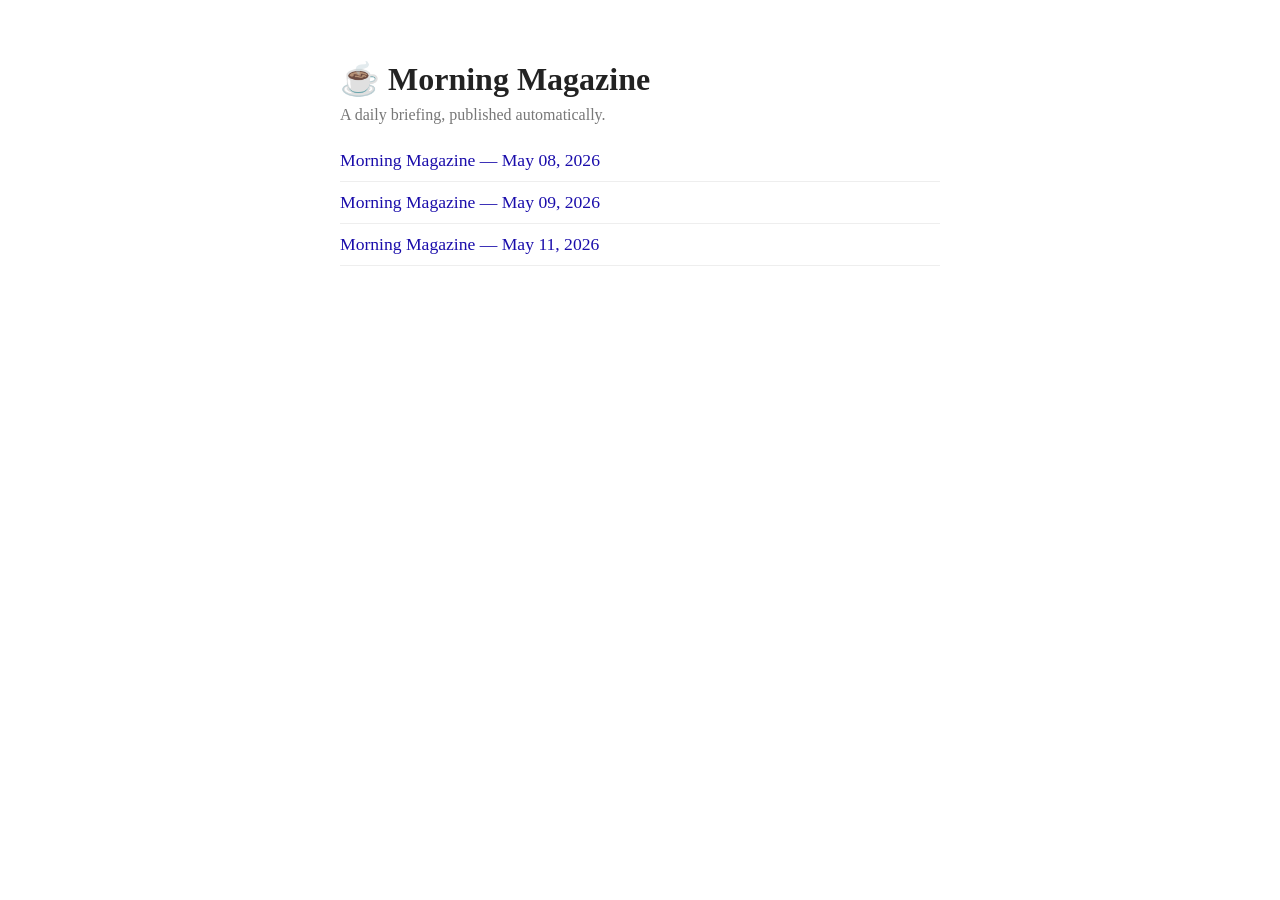
==== magazines/index.html @ a27fd12b "Morning Magazine 2026-05-11" ====
<!DOCTYPE html>
<html lang="en">
<head>
  <meta charset="UTF-8">
  <title>Jeff's Morning Magazine</title>
  <style>
    body { font-family: Georgia, serif; max-width: 600px; margin: 60px auto; color: #222; }
    h1 { font-size: 2em; margin-bottom: 0.25em; }
    p.sub { color: #777; margin-top: 0; }
    ul { list-style: none; padding: 0; }
    li { padding: 10px 0; border-bottom: 1px solid #eee; }
    a { color: #1a0dab; text-decoration: none; font-size: 1.1em; }
    a:hover { text-decoration: underline; }
  </style>
</head>
<body>
  <h1>☕ Morning Magazine</h1>
  <p class="sub">A daily briefing, published automatically.</p>
  <ul id="archive">
    <li><a href="2026-05-08.html">Morning Magazine — May 08, 2026</a></li>
    <li><a href="2026-05-09.html">Morning Magazine — May 09, 2026</a></li>
    <li><a href="2026-05-11.html">Morning Magazine — May 11, 2026</a></li>
    <!-- MAGAZINES -->
  </ul>
</body>
</html>
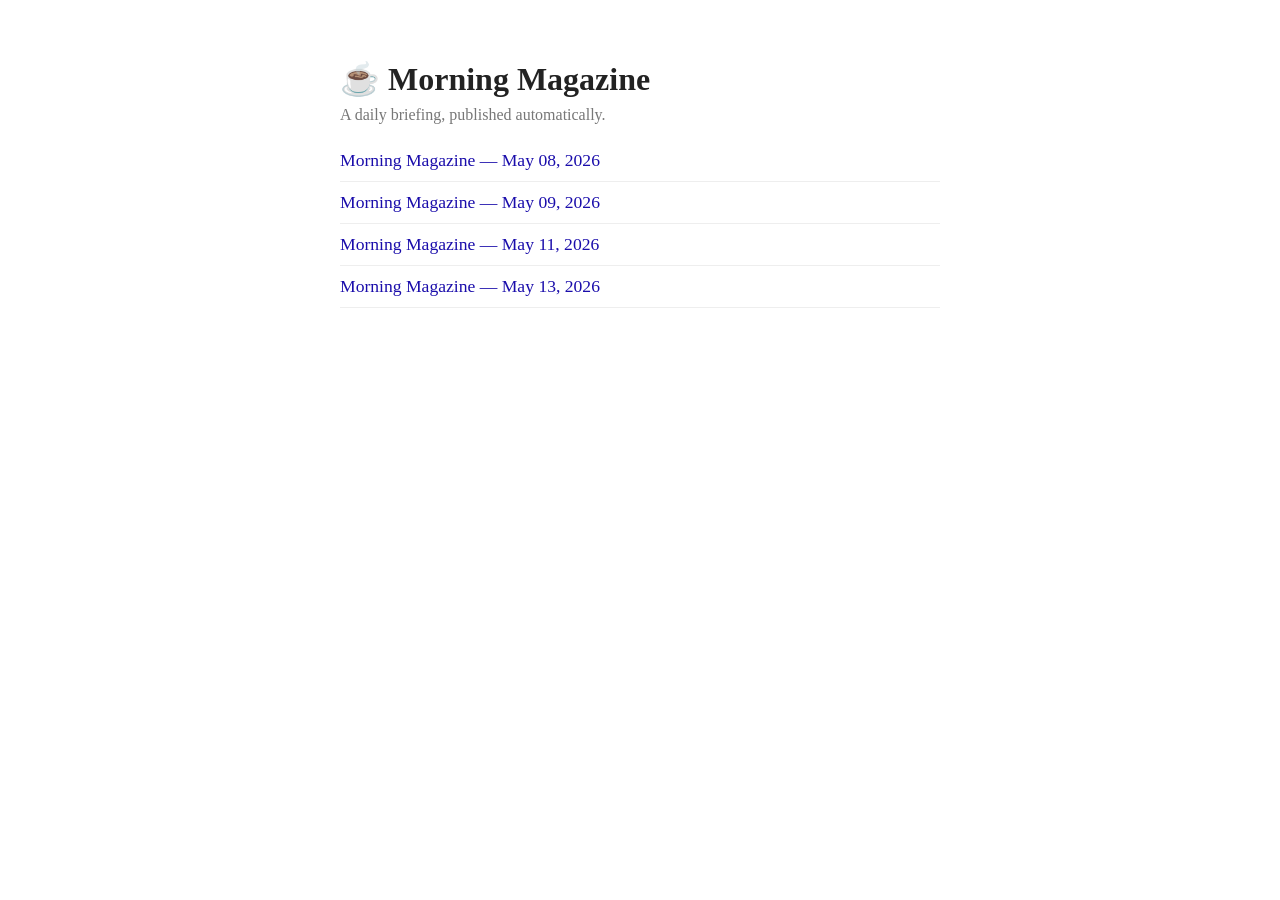
==== commit 7938520a: "Morning Magazine 2026-05-13" ====
--- a/magazines/index.html
+++ b/magazines/index.html
@@ -20,6 +20,7 @@
     <li><a href="2026-05-08.html">Morning Magazine — May 08, 2026</a></li>
     <li><a href="2026-05-09.html">Morning Magazine — May 09, 2026</a></li>
     <li><a href="2026-05-11.html">Morning Magazine — May 11, 2026</a></li>
+    <li><a href="2026-05-13.html">Morning Magazine — May 13, 2026</a></li>
     <!-- MAGAZINES -->
   </ul>
 </body>
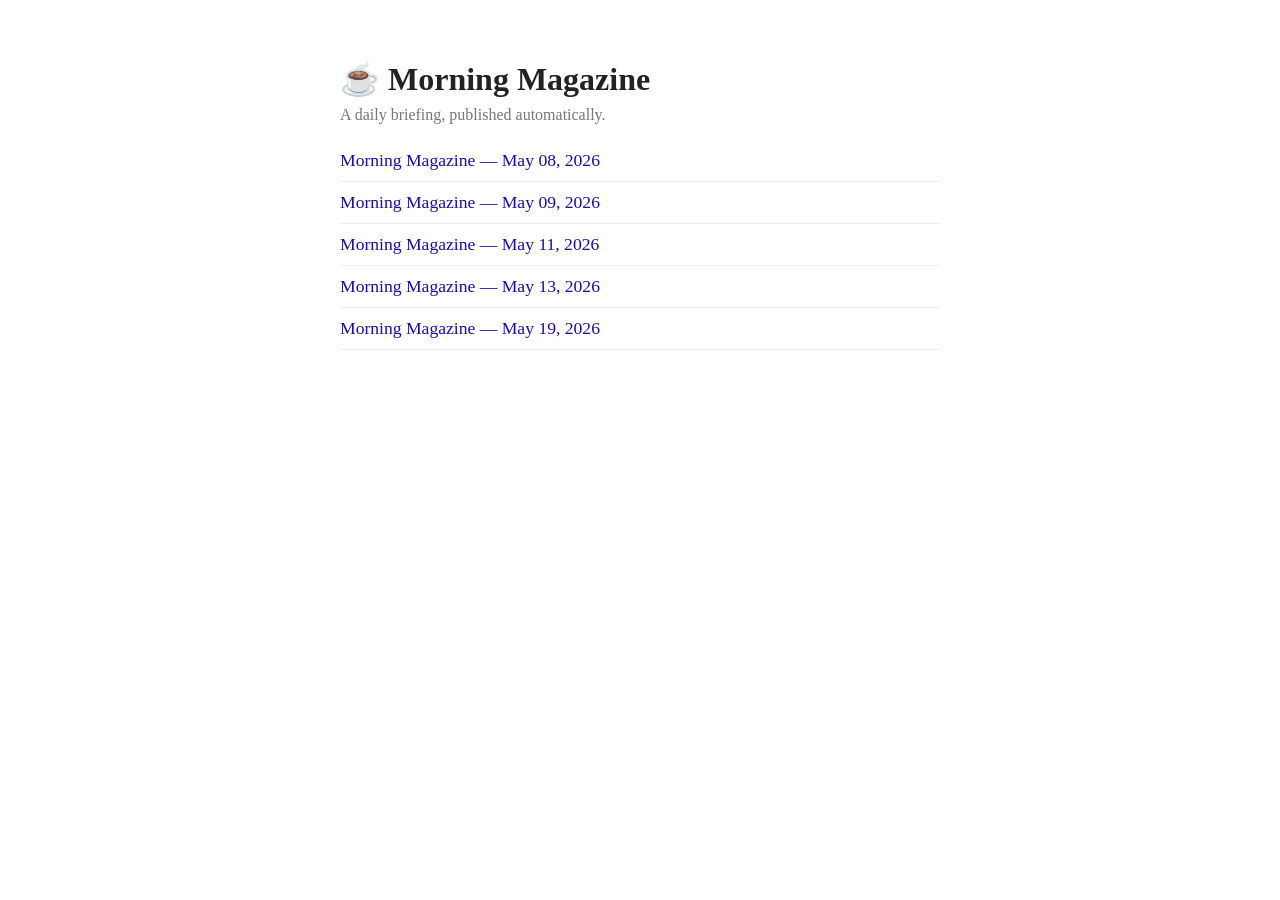
==== commit 470d9a40: "Morning Magazine 2026-05-19" ====
--- a/magazines/index.html
+++ b/magazines/index.html
@@ -21,6 +21,7 @@
     <li><a href="2026-05-09.html">Morning Magazine — May 09, 2026</a></li>
     <li><a href="2026-05-11.html">Morning Magazine — May 11, 2026</a></li>
     <li><a href="2026-05-13.html">Morning Magazine — May 13, 2026</a></li>
+    <li><a href="2026-05-19.html">Morning Magazine — May 19, 2026</a></li>
     <!-- MAGAZINES -->
   </ul>
 </body>
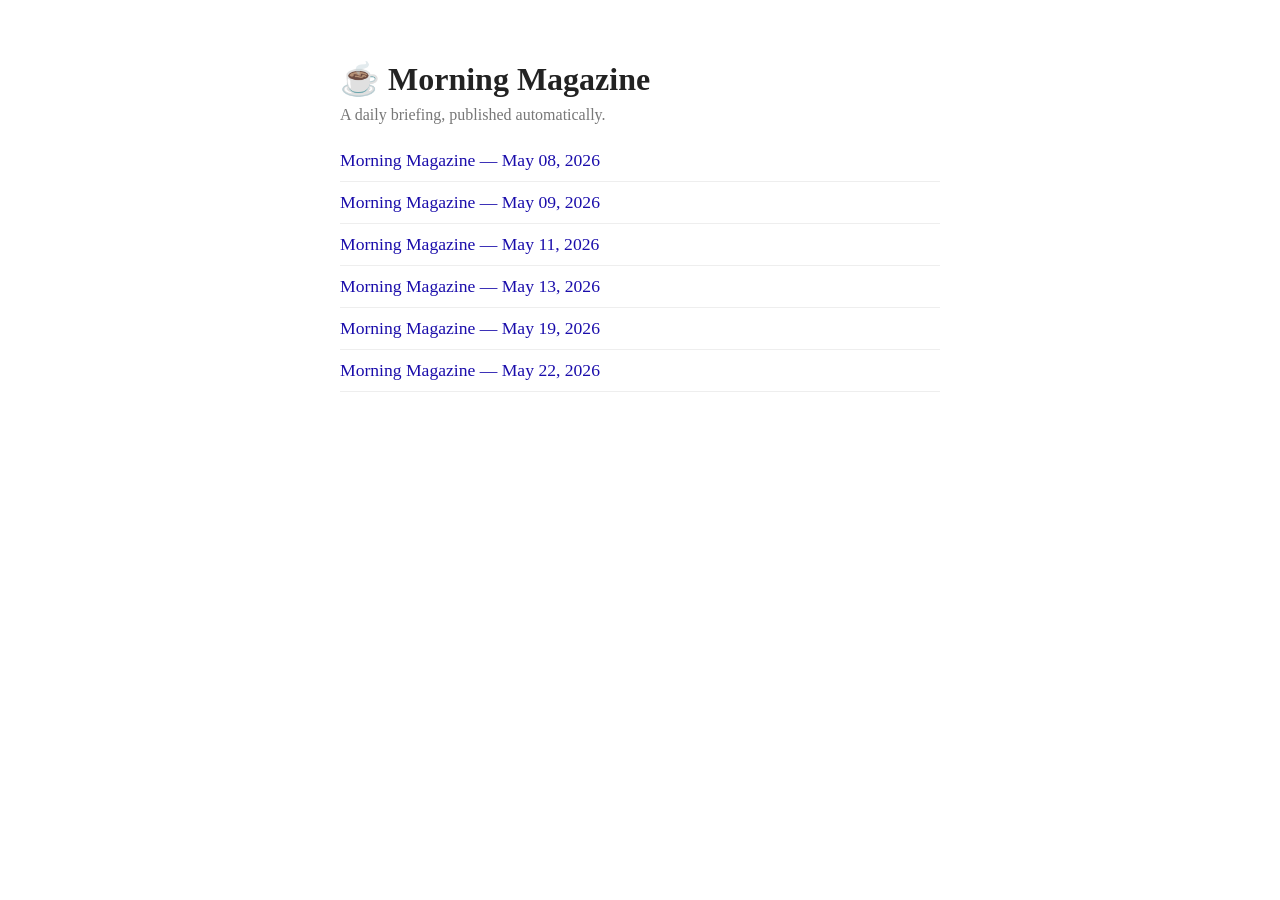
==== commit ecb80aa8: "Morning Magazine 2026-05-22" ====
--- a/magazines/index.html
+++ b/magazines/index.html
@@ -22,6 +22,7 @@
     <li><a href="2026-05-11.html">Morning Magazine — May 11, 2026</a></li>
     <li><a href="2026-05-13.html">Morning Magazine — May 13, 2026</a></li>
     <li><a href="2026-05-19.html">Morning Magazine — May 19, 2026</a></li>
+    <li><a href="2026-05-22.html">Morning Magazine — May 22, 2026</a></li>
     <!-- MAGAZINES -->
   </ul>
 </body>
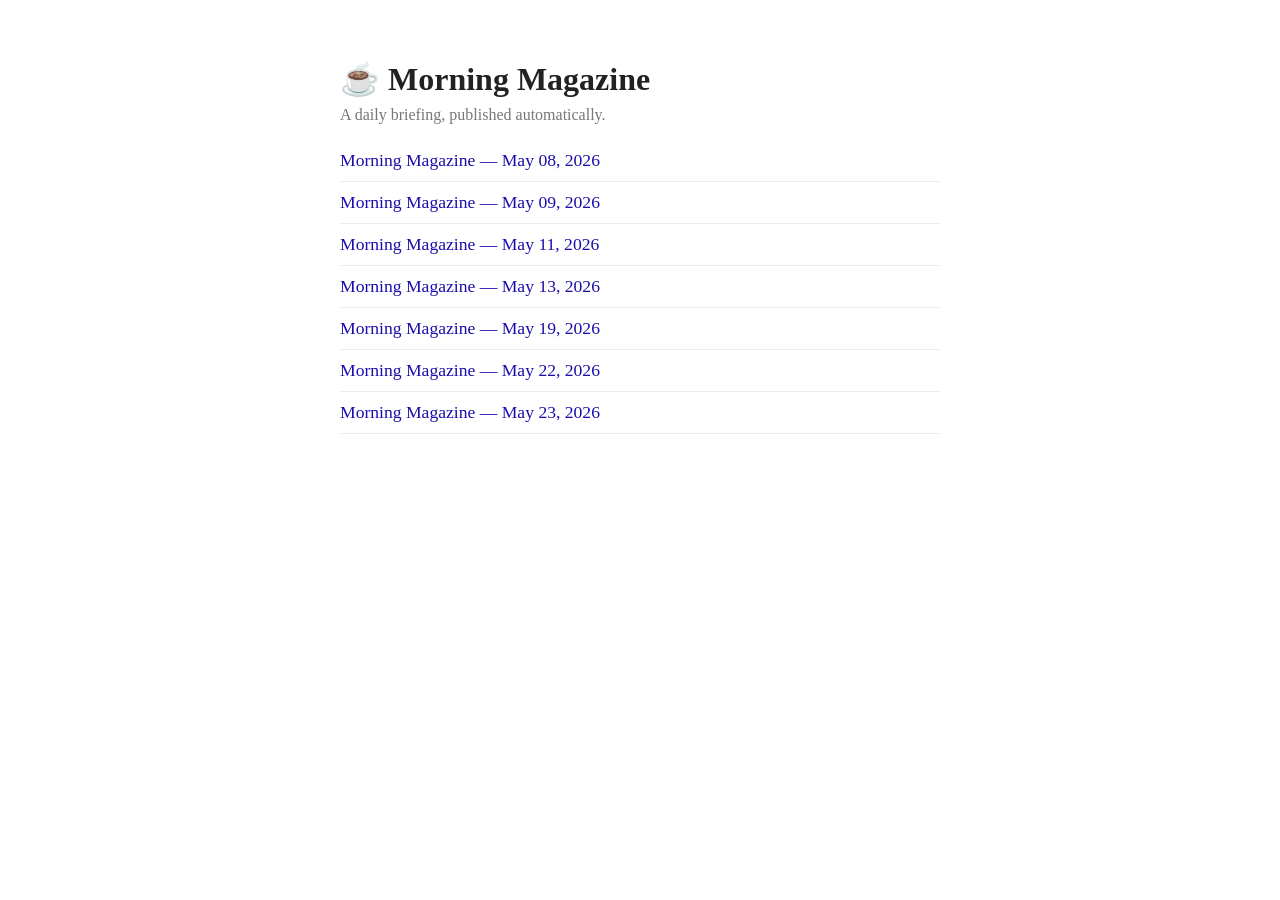
==== commit 7660010a: "Morning Magazine 2026-05-23" ====
--- a/magazines/index.html
+++ b/magazines/index.html
@@ -23,6 +23,7 @@
     <li><a href="2026-05-13.html">Morning Magazine — May 13, 2026</a></li>
     <li><a href="2026-05-19.html">Morning Magazine — May 19, 2026</a></li>
     <li><a href="2026-05-22.html">Morning Magazine — May 22, 2026</a></li>
+    <li><a href="2026-05-23.html">Morning Magazine — May 23, 2026</a></li>
     <!-- MAGAZINES -->
   </ul>
 </body>
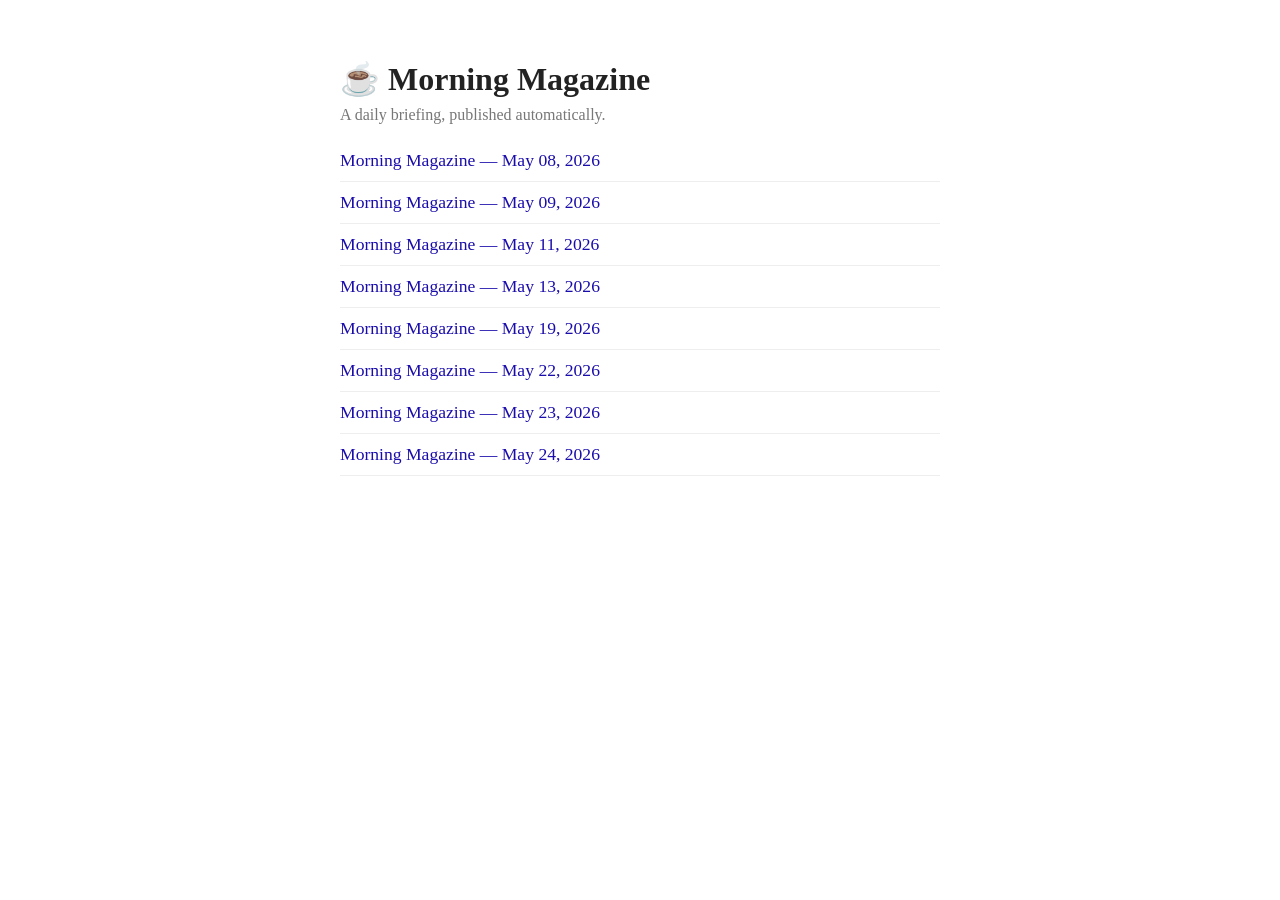
==== commit da39cf88: "Morning Magazine 2026-05-24" ====
--- a/magazines/index.html
+++ b/magazines/index.html
@@ -24,6 +24,7 @@
     <li><a href="2026-05-19.html">Morning Magazine — May 19, 2026</a></li>
     <li><a href="2026-05-22.html">Morning Magazine — May 22, 2026</a></li>
     <li><a href="2026-05-23.html">Morning Magazine — May 23, 2026</a></li>
+    <li><a href="2026-05-24.html">Morning Magazine — May 24, 2026</a></li>
     <!-- MAGAZINES -->
   </ul>
 </body>
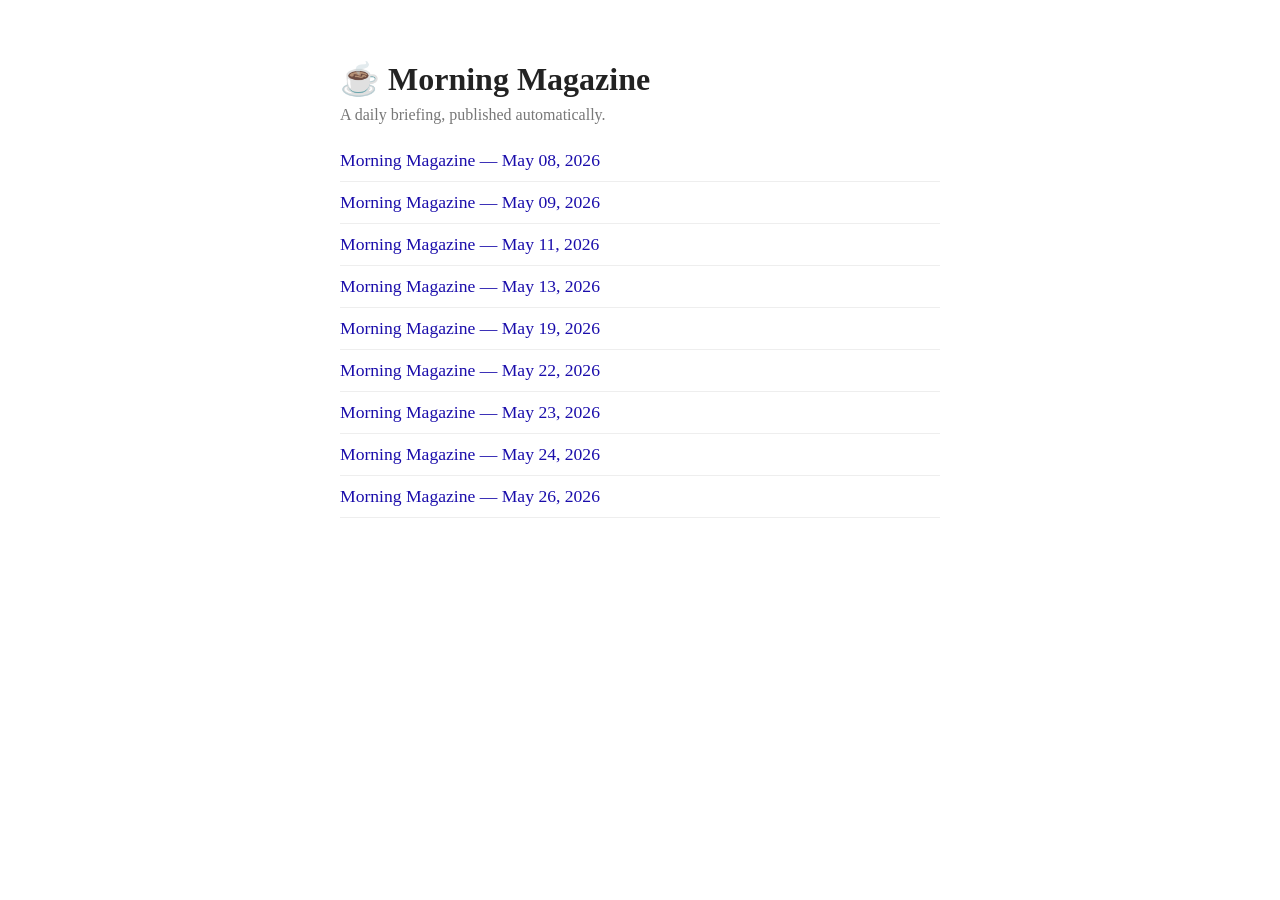
==== commit 4789504a: "Morning Magazine 2026-05-26" ====
--- a/magazines/index.html
+++ b/magazines/index.html
@@ -25,6 +25,7 @@
     <li><a href="2026-05-22.html">Morning Magazine — May 22, 2026</a></li>
     <li><a href="2026-05-23.html">Morning Magazine — May 23, 2026</a></li>
     <li><a href="2026-05-24.html">Morning Magazine — May 24, 2026</a></li>
+    <li><a href="2026-05-26.html">Morning Magazine — May 26, 2026</a></li>
     <!-- MAGAZINES -->
   </ul>
 </body>
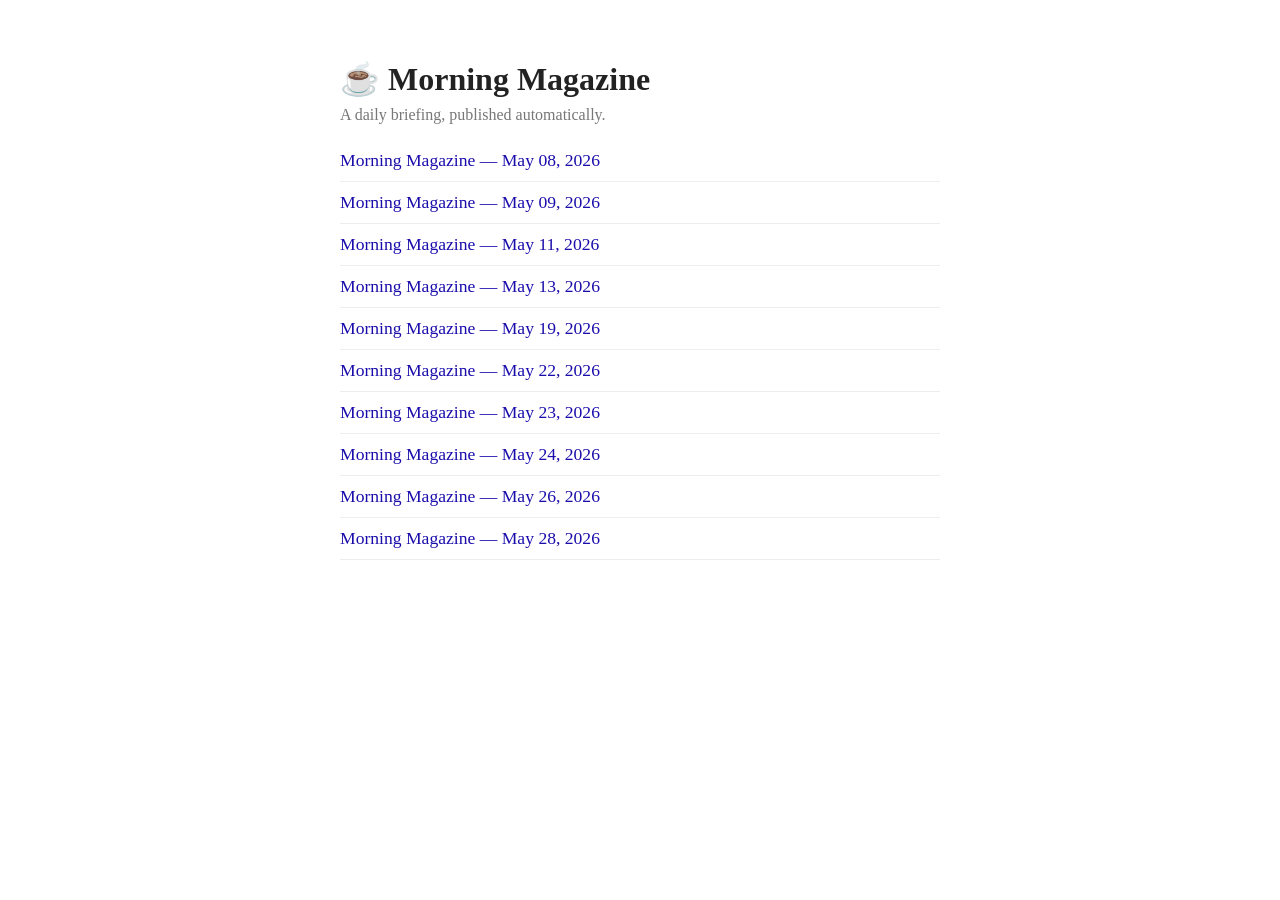
==== commit 0fb8b128: "Morning Magazine 2026-05-28" ====
--- a/magazines/index.html
+++ b/magazines/index.html
@@ -26,6 +26,7 @@
     <li><a href="2026-05-23.html">Morning Magazine — May 23, 2026</a></li>
     <li><a href="2026-05-24.html">Morning Magazine — May 24, 2026</a></li>
     <li><a href="2026-05-26.html">Morning Magazine — May 26, 2026</a></li>
+    <li><a href="2026-05-28.html">Morning Magazine — May 28, 2026</a></li>
     <!-- MAGAZINES -->
   </ul>
 </body>
